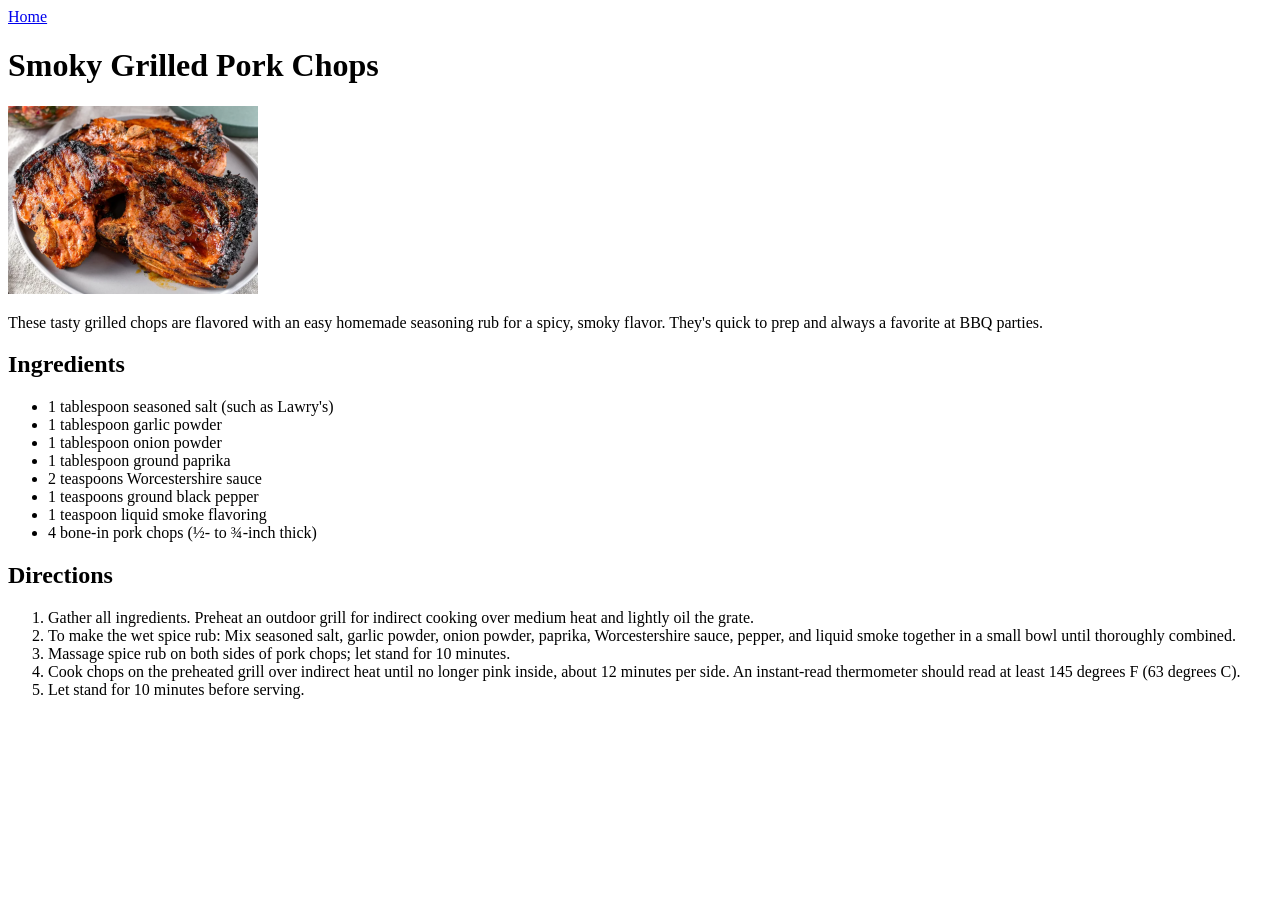
==== recipes/grilled-pork/grilled-pork.html @ 55f89276 "Style homepage with CSS and reorganize files" ====
<!DOCTYPE html>
<html lang="en">
<head>
    <meta charset="UTF-8">
    <meta name="viewport" content="width=device-width, initial-scale=1.0">
    <title>Grilled Pork Chops</title>
</head>
<body>
    <a href="../../index.html">Home</a>
    <h1>Smoky Grilled Pork Chops</h1>
    <img src="../../recipes/Images/Grilled-pork.webp" width="250" alt="Smoky Grilled Pork Chops"/>
    <p>These tasty grilled chops are flavored with an easy homemade seasoning rub for a
        spicy, smoky flavor. They's quick to prep and always a favorite at BBQ parties.
    </p>
    <h2>Ingredients</h2>
    <ul>
        <li>1 tablespoon seasoned salt (such as Lawry's)</li>
        <li>1 tablespoon garlic powder</li>
        <li>1 tablespoon onion powder</li>
        <li>1 tablespoon ground paprika</li>
        <li>2 teaspoons Worcestershire sauce</li>
        <li>1 teaspoons ground black pepper</li>
        <li>1 teaspoon liquid smoke flavoring</li>
        <li>4 bone-in pork chops (½- to ¾-inch thick)</li>
    </ul>

    <h2>Directions</h2>
    <ol>
        <li>Gather all ingredients. Preheat an outdoor grill for indirect cooking
            over medium heat and lightly oil the grate.
        </li>
        <li>To make the wet spice rub: Mix seasoned salt, garlic powder, onion powder, 
            paprika, Worcestershire sauce, pepper, and liquid smoke together in a small 
            bowl until thoroughly combined.
        </li>
        <li>Massage spice rub on both sides of pork chops; let stand for 10 minutes.</li>
        <li>Cook chops on the preheated grill over indirect heat until no longer pink 
            inside, about 12 minutes per side. An instant-read thermometer should read
            at least 145 degrees F (63 degrees C).
       </li>
       <li>Let stand for 10 minutes before serving.</li>
    </ol>
</body>
</html>
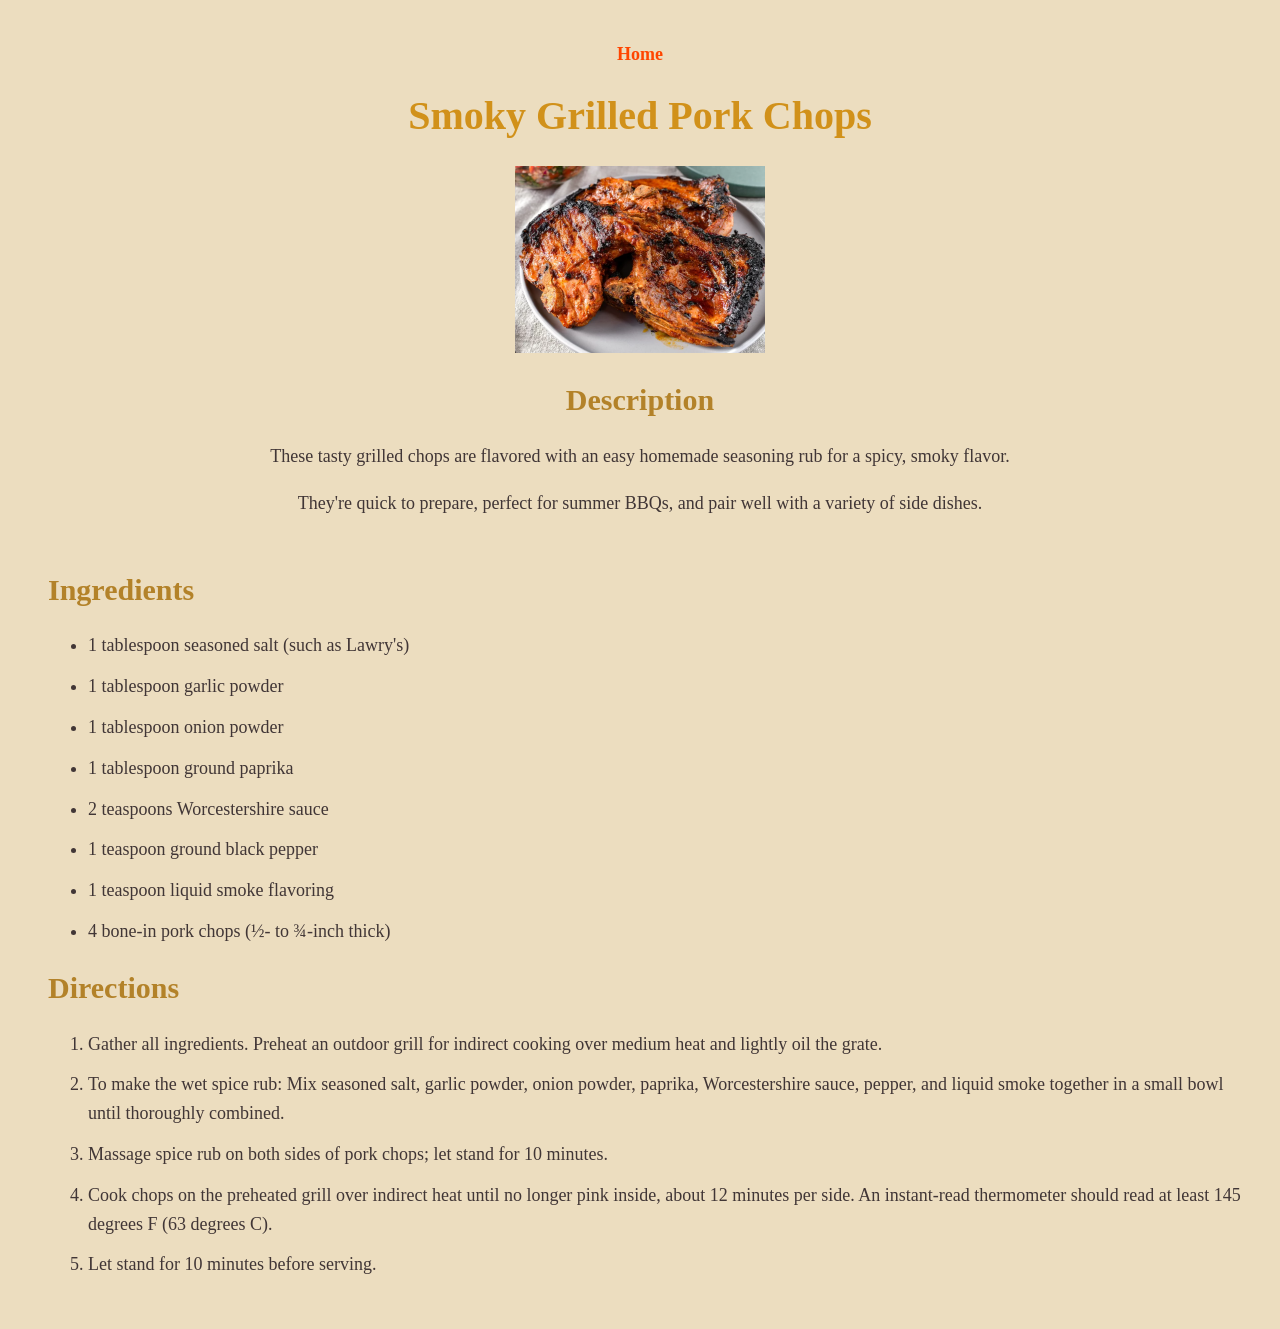
==== commit a91f39f0: "Add description section and CSS styling to grilled pork recipe" ====
--- a/recipes/grilled-pork/grilled-pork.html
+++ b/recipes/grilled-pork/grilled-pork.html
@@ -4,41 +4,49 @@
     <meta charset="UTF-8">
     <meta name="viewport" content="width=device-width, initial-scale=1.0">
     <title>Grilled Pork Chops</title>
+    <link rel="stylesheet" href="grilled-pork.css">
 </head>
-<body>
-    <a href="../../index.html">Home</a>
-    <h1>Smoky Grilled Pork Chops</h1>
-    <img src="../../recipes/Images/Grilled-pork.webp" width="250" alt="Smoky Grilled Pork Chops"/>
+<header id="head">
+    <a href="../../index.html" class="homepage">Home</a>
+    <h1 class="title">Smoky Grilled Pork Chops</h1>
+    <img src="../Images/Grilled-pork.webp" width="250" alt="Smoky Grilled Pork Chops"/>
+    <h2 class="subtitle">Description</h2>
     <p>These tasty grilled chops are flavored with an easy homemade seasoning rub for a
-        spicy, smoky flavor. They's quick to prep and always a favorite at BBQ parties.
-    </p>
-    <h2>Ingredients</h2>
-    <ul>
-        <li>1 tablespoon seasoned salt (such as Lawry's)</li>
-        <li>1 tablespoon garlic powder</li>
-        <li>1 tablespoon onion powder</li>
-        <li>1 tablespoon ground paprika</li>
-        <li>2 teaspoons Worcestershire sauce</li>
-        <li>1 teaspoons ground black pepper</li>
-        <li>1 teaspoon liquid smoke flavoring</li>
-        <li>4 bone-in pork chops (½- to ¾-inch thick)</li>
-    </ul>
-
-    <h2>Directions</h2>
-    <ol>
-        <li>Gather all ingredients. Preheat an outdoor grill for indirect cooking
-            over medium heat and lightly oil the grate.
+    spicy, smoky flavor.</p>
+    <p>They're quick to prepare, perfect for summer BBQs, and pair well with a variety
+    of side dishes.</p>
+</header> 
+<body>   
+    <div id="ingredients">
+        <h2 class="subtitle">Ingredients</h2>
+        <ul>
+            <li class="ingredient">1 tablespoon seasoned salt (such as Lawry's)</li>
+            <li class="ingredient">1 tablespoon garlic powder</li>
+            <li class="ingredient">1 tablespoon onion powder</li>
+            <li class="ingredient">1 tablespoon ground paprika</li>
+            <li class="ingredient">2 teaspoons Worcestershire sauce</li>
+            <li class="ingredient">1 teaspoon ground black pepper</li>
+            <li class="ingredient">1 teaspoon liquid smoke flavoring</li>
+            <li class="ingredient">4 bone-in pork chops (½- to ¾-inch thick)</li>
+        </ul>
+    </div>
+    <div id="directions">
+        <h2 class="subtitle">Directions</h2>
+        <ol>
+            <li class="direction">Gather all ingredients. Preheat an outdoor grill for indirect cooking
+                over medium heat and lightly oil the grate.
+            </li>
+            <li class="direction">To make the wet spice rub: Mix seasoned salt, garlic powder, onion powder, 
+                paprika, Worcestershire sauce, pepper, and liquid smoke together in a small 
+                bowl until thoroughly combined.
+            </li>
+            <li class="direction">Massage spice rub on both sides of pork chops; let stand for 10 minutes.</li>
+            <li class="direction">Cook chops on the preheated grill over indirect heat until no longer pink 
+                inside, about 12 minutes per side. An instant-read thermometer should read
+                at least 145 degrees F (63 degrees C).
         </li>
-        <li>To make the wet spice rub: Mix seasoned salt, garlic powder, onion powder, 
-            paprika, Worcestershire sauce, pepper, and liquid smoke together in a small 
-            bowl until thoroughly combined.
-        </li>
-        <li>Massage spice rub on both sides of pork chops; let stand for 10 minutes.</li>
-        <li>Cook chops on the preheated grill over indirect heat until no longer pink 
-            inside, about 12 minutes per side. An instant-read thermometer should read
-            at least 145 degrees F (63 degrees C).
-       </li>
-       <li>Let stand for 10 minutes before serving.</li>
-    </ol>
+        <li class="direction">Let stand for 10 minutes before serving.</li>
+        </ol>
+    </div>
 </body>
 </html>
--- a/recipes/grilled-pork/grilled-pork.css
+++ b/recipes/grilled-pork/grilled-pork.css
@@ -0,0 +1,47 @@
+body {
+    font-family: 'Times New Roman', Times, serif;
+    font-size: 18px;
+    padding: 20px;
+    margin: 12px;
+    background-color: rgb(236, 221, 191);
+    color: #413636;
+}
+
+#head {
+    text-align: center;
+    padding: 12px;
+}
+
+.homepage {
+    text-decoration: none;
+    color: orangered;
+    font-size: 18px;
+    cursor: pointer;
+    font-weight: bold;
+}
+
+.title {
+    font-size: 40px;
+    color: #d1911a;
+}
+
+.subtitle {
+    font-size: 30px;
+    color: #b38229;
+}
+
+#head p,
+.ingredient,
+.direction {
+    line-height: 1.6;
+}
+
+#ingredients,
+#directions {
+    margin-left: 16px;
+}
+
+.ingredient,
+.direction {
+    margin-bottom: 12px;
+}
